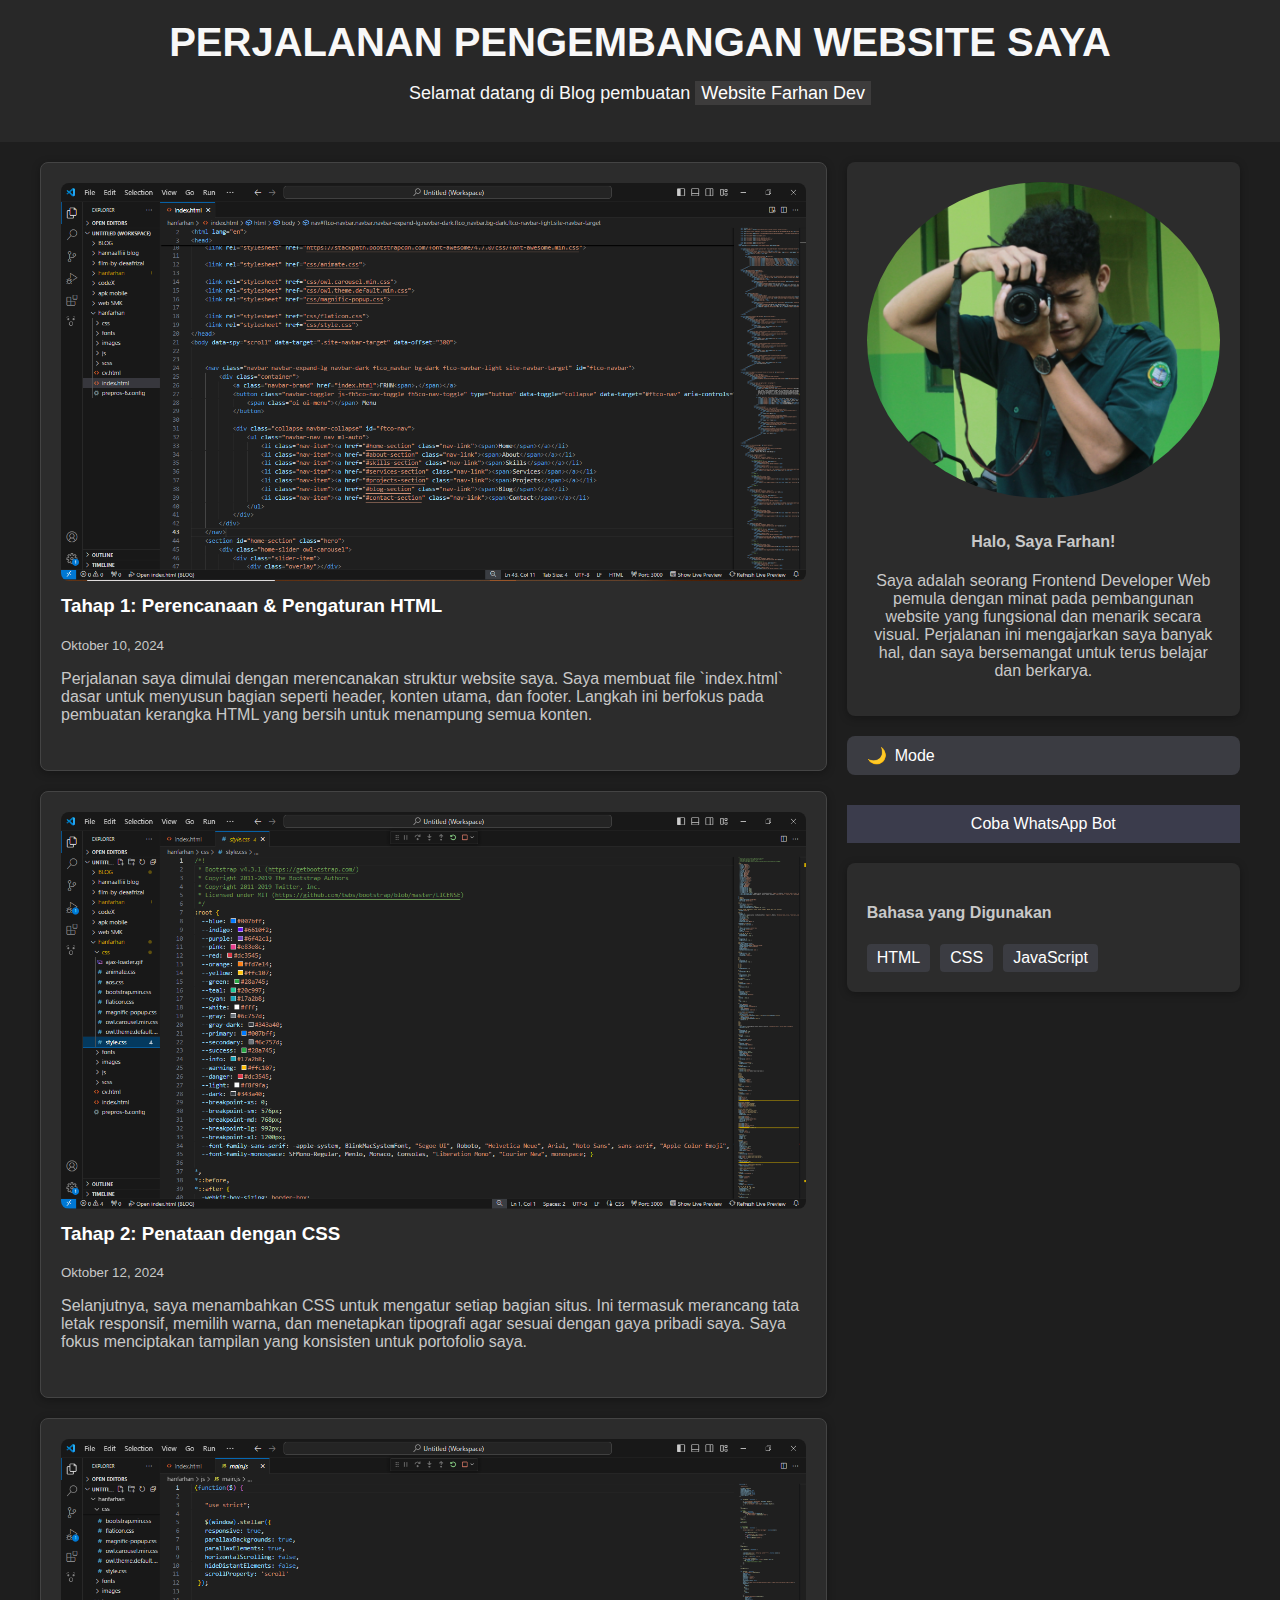
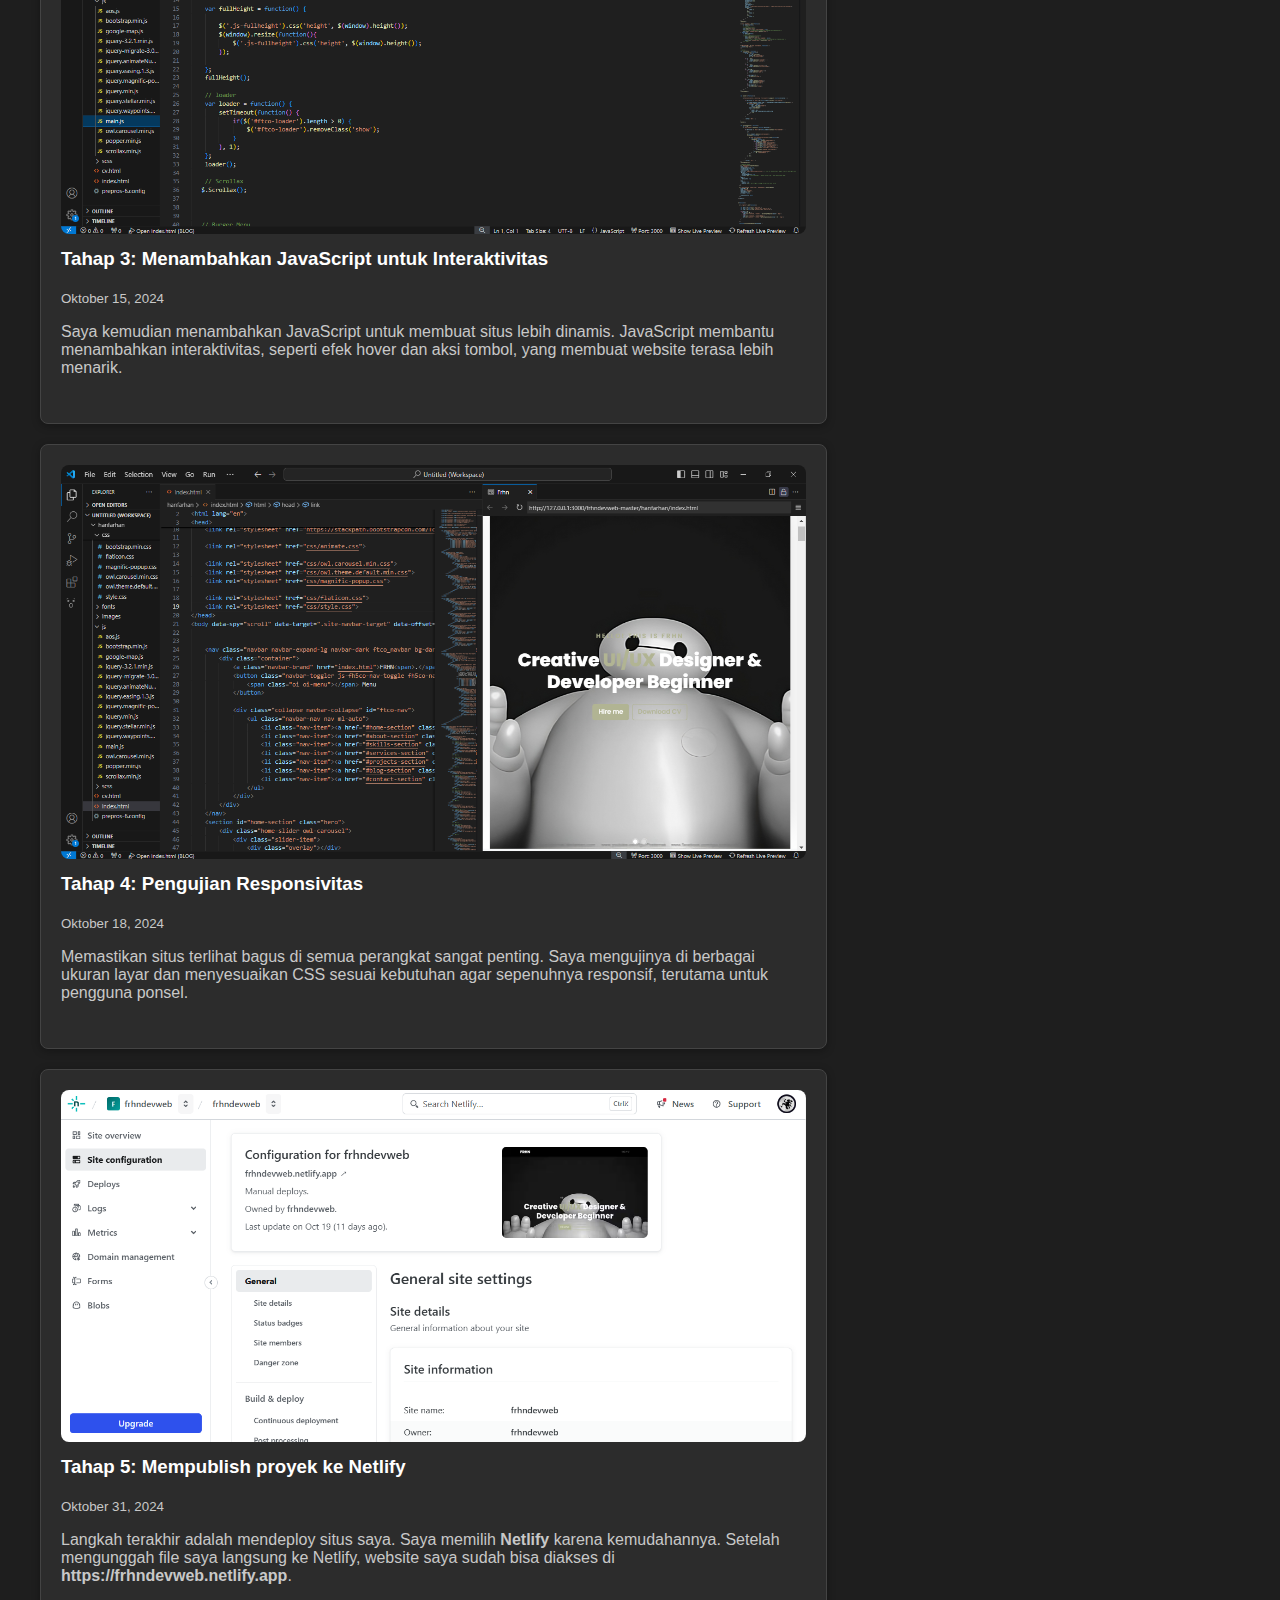
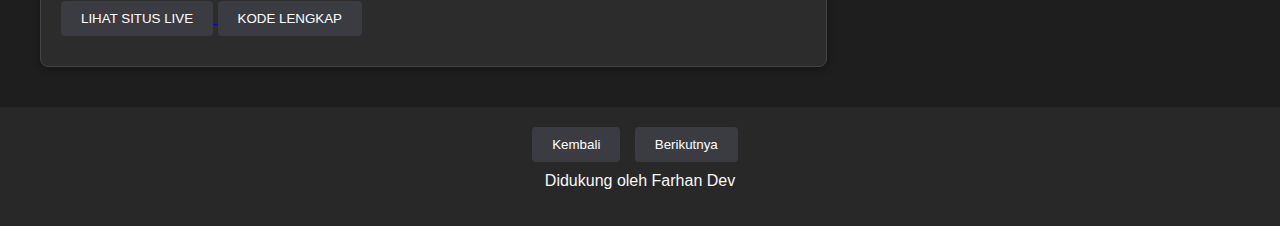
==== index.html @ de9fb4f5 "Add files via upload" ====
<!DOCTYPE html>
<html lang="id">
<html lang="id" data-theme="dark">
<head>
    <meta charset="UTF-8">
    <meta name="viewport" content="width=device-width, initial-scale=1.0">
    <title>Perjalanan Saya: Membangun & Mendeploy Website Saya</title>
    <link rel="stylesheet" href="style.css">
    <link rel="stylesheet" href="mode.css">
    <link href="https://fonts.googleapis.com/css2?family=Roboto:wght@400;700&display=swap" rel="stylesheet">
</head>

<body>

    <header class="header">
        <h1>PERJALANAN PENGEMBANGAN WEBSITE SAYA</h1>
        <p>Selamat datang di Blog pembuatan <span class="highlight">Website Farhan Dev</span></p>
    </header>
    
    <div class="container">
        <div class="main-content">

            <div class="blog-post">
                <img src="image/html.png" alt="Pengaturan HTML" class="post-image">
                <div class="post-content">
                    <h3>Tahap 1: Perencanaan & Pengaturan HTML</h3>
                    <p><small>Oktober 10, 2024</small></p>
                    <p>Perjalanan saya dimulai dengan merencanakan struktur website saya. Saya membuat file `index.html` dasar untuk menyusun bagian seperti header, konten utama, dan footer. Langkah ini berfokus pada pembuatan kerangka HTML yang bersih untuk menampung semua konten.</p>
                </div>
            </div>

            <div class="blog-post">
                <img src="image/css.png" alt="Pengaturan CSS" class="post-image">
                <div class="post-content">
                    <h3>Tahap 2: Penataan dengan CSS</h3>
                    <p><small>Oktober 12, 2024</small></p>
                    <p>Selanjutnya, saya menambahkan CSS untuk mengatur setiap bagian situs. Ini termasuk merancang tata letak responsif, memilih warna, dan menetapkan tipografi agar sesuai dengan gaya pribadi saya. Saya fokus menciptakan tampilan yang konsisten untuk portofolio saya.</p>
                </div>
            </div>

            <div class="blog-post">
                <img src="image/js.png" alt="Interaktivitas JavaScript" class="post-image">
                <div class="post-content">
                    <h3>Tahap 3: Menambahkan JavaScript untuk Interaktivitas</h3>
                    <p><small>Oktober 15, 2024</small></p>
                    <p>Saya kemudian menambahkan JavaScript untuk membuat situs lebih dinamis. JavaScript membantu menambahkan interaktivitas, seperti efek hover dan aksi tombol, yang membuat website terasa lebih menarik.</p>
                </div>
            </div>

            <div class="blog-post">
                <img src="image/preview.png" alt="Pengujian Responsivitas" class="post-image">
                <div class="post-content">
                    <h3>Tahap 4: Pengujian Responsivitas</h3>
                    <p><small>Oktober 18, 2024</small></p>
                    <p>Memastikan situs terlihat bagus di semua perangkat sangat penting. Saya mengujinya di berbagai ukuran layar dan menyesuaikan CSS sesuai kebutuhan agar sepenuhnya responsif, terutama untuk pengguna ponsel.</p>
                </div>
            </div>

            <div class="blog-post">
                <img src="image/netlify.png" alt="Deployment di Netlify" class="post-image">
                <div class="post-content">
                    <h3>Tahap 5: Mempublish proyek ke Netlify</h3>
                    <p><small>Oktober 31, 2024</small></p>
                    <p>Langkah terakhir adalah mendeploy situs saya. Saya memilih <a href="https://app.netlify.com" class="no-link"><b>Netlify</b></a> karena kemudahannya. Setelah mengunggah file saya langsung ke Netlify, website saya sudah bisa diakses di <b>https://frhndevweb.netlify.app</b>.</p>
                    <a href="https://frhndevweb.netlify.app" target="_blank">
                        <button class="read-more">LIHAT SITUS LIVE</button>
                    </a>
                    <button class="read-more" onclick="showPopup(event)">KODE LENGKAP</button>
                    <div id="popup" class="popup">
                        <p>Kode lengkap belum tersedia.</p>
                        <button class="popup-close" onclick="closePopup()">Tutup</button>
                    </div>
                </div>
            </div>

        </div>

        <aside class="sidebar">
            <div class="about-card">
                <img src="image/profile.JPG" alt="Profil" class="profile-pic">
                <h4>Halo, Saya Farhan!</h4>
                <p>Saya adalah seorang Frontend Developer Web pemula dengan minat pada pembangunan website yang fungsional dan menarik secara visual. Perjalanan ini mengajarkan saya banyak hal, dan saya bersemangat untuk terus belajar dan berkarya.</p>
            </div>

            <button onclick="toggleTheme()" id="themeToggleBtn">
                <span id="themeIcon">🌙</span> Mode
            </button>
            
            <a href="https://wa.me/+6288215660319?text=.allmenu" target="_blank">
                <button class="whatsapp-button" class="no-link">Coba WhatsApp Bot</button>
            </a>

            <div class="tags">
                <h4>Bahasa yang Digunakan</h4>
                <div class="tag-list">
                    <span class="tag">HTML</span>
                    <span class="tag">CSS</span>
                    <span class="tag">JavaScript</span>
                </div>
            </div>
        </aside>
    </div>

    <footer class="footer">
        <button disable>Kembali</button>
        <button onclick="window.location.href='next.html';">Berikutnya</button>
        <p>Didukung oleh <span><a href="https://frhndevweb.netlify.app" class="no-link">Farhan Dev</a></span></p>
    </footer>
    <script src="script.js"></script>
    
</body>
</html>
---- style.css ----
body {
    font-family: 'Raleway', sans-serif;
    background-color: #1e1e1e;
    margin: 0;
    padding: 0;
    color: #c8c8c8;
}

.header {
    text-align: center;
    padding: 20px;
    background-color: #282828;
    color: #f8f8f8;
}

.header h1 {
    font-family: 'Segoe UI', Tahoma, Geneva, Verdana, sans-serif;
    font-size: 40px;
    margin: 0;
}

.header p {
    font-size: 18px;
}

.highlight {
    background-color: #3d3c3c;
    color: #ffffff;
    padding: 2px 6px;
}

.container {
    display: flex;
    flex-wrap: wrap;
    max-width: 1200px;
    margin: 0 auto;
    padding: 20px;
    gap: 20px;
}

.main-content {
    flex: 2;
}

.blog-post {
    background-color: #2c2c2c;
    border: 1px solid #444;
    margin-bottom: 20px;
    padding: 20px;
    border-radius: 8px;
    box-shadow: 0 2px 8px rgba(0, 0, 0, 0.3);
}

.post-image {
    width: 100%;
    border-radius: 8px;
}

.post-content {
    padding: 10px 0;
}

.post-content h3 {
    margin-top: 0;
    color: #ffffff;
}

.read-more {
    background-color: #3b3c42;
    color: #fff;
    border: none;
    padding: 10px 20px;
    cursor: pointer;
    border-radius: 4px;
}

.read-more:hover {
    background-color: #3b3c42;
}

.sidebar {
    flex: 1;
    display: flex;
    flex-direction: column;
    gap: 20px;
}

.about-card {
    background-color: #2c2c2c;
    padding: 20px;
    border-radius: 8px;
    text-align: center;
    box-shadow: 0 2px 8px rgba(0, 0, 0, 0.3);
}

.about {
    text-align: justify;
}

.profile-pic {
    width: 100%;
    border-radius: 50%;
    margin-bottom: 10px;
}

.popular-posts {
    background-color: #2c2c2c;
    padding: 20px;
    border-radius: 8px;
    box-shadow: 0 2px 8px rgba(0, 0, 0, 0.3);
}

.popular-posts ul {
    list-style-type: none;
    padding: 0;
}

.popular-posts li {
    display: flex;
    align-items: center;
    margin-bottom: 10px;
}

.popular-posts img {
    width: 50px;
    margin-right: 10px;
    border-radius: 8px;
}

.tags {
    background-color: #2c2c2c;
    padding: 20px;
    border-radius: 8px;
    box-shadow: 0 2px 8px rgba(0, 0, 0, 0.3);
}

.tag-list {
    display: flex;
    flex-wrap: wrap;
    gap: 10px;
}

.tag {
    background-color: #3b3c42;
    color: #fff;
    padding: 5px 10px;
    border-radius: 4px;
}

.footer {
    text-align: center;
    padding: 20px;
    background-color: #282828;
    color: #f8f8f8;
}

.footer button {
    background-color: #3b3c42;
    color: #fff;
    border: none;
    padding: 10px 20px;
    cursor: pointer;
    border-radius: 4px;
    margin-right: 10px;
}

.footer button:hover {
    background-color: #3b3c42;
}

.footer p {
    margin-top: 10px;
}

.no-link {
    text-decoration: none;
    color: inherit;
    cursor: pointer;
}

.no-link:hover {
    text-decoration: underline;
}

.popup {
    display: none;
    position: absolute;
    background: #2c2c2c;
    color: #fff;
    padding: 10px 20px;
    border-radius: 8px;
    box-shadow: 0 4px 12px rgba(0, 0, 0, 0.3);
    z-index: 1000;
}

.popup::before {
    content: "";
    position: absolute;
    top: -10px;
    left: 20px;
    border-width: 10px;
    border-style: solid;
    border-color: transparent transparent #2c2c2c transparent;
}

.popup-close {
    background: #3b3c42;
    color: #fff;
    border: none;
    padding: 5px 10px;
    border-radius: 4px;
    margin-top: 10px;
    cursor: pointer;
    text-align: center;
}

.popup-close:hover {
    background: #444;
}

.whatsapp-button {
    background-color: #3b3c4c;
    color: white;
    border: none;
    padding: 10px 20px;
    font-size: 16px;
    cursor: pointer;
    margin-top: 10px;
    width: 100%;
    text-align: center;
}

.whatsapp-button:hover {
    background-color: #444;
}
---- mode.css ----
html[data-theme="light"] body {
    background-color: #ffffff;
    color: #333333;
}

html[data-theme="light"] .header {
    background-color: #f0f0f0;
    color: #333333;
}

html[data-theme="light"] .highlight {
    background-color: #eeeeee;
    color: #333333;
}

html[data-theme="light"] .blog-post,
html[data-theme="light"] .about-card,
html[data-theme="light"] .popular-posts,
html[data-theme="light"] .tags {
    background-color: #ffffff;
    border: 1px solid #ddd;
    color: #333;
}

html[data-theme="light"] .read-more,
html[data-theme="light"] .footer button {
    background-color: #dddddd;
    color: #333333;
}

html[data-theme="light"] .no-link:hover {
    text-decoration: underline;
}

#themeToggleBtn {
    background-color: #3b3c42;
    color: #fff;
    border: none;
    padding: 10px 20px;
    font-size: 16px;
    cursor: pointer;
    border-radius: 8px;
    display: flex;
    align-items: center;
    gap: 8px;
    transition: background-color 0.3s ease, color 0.3s ease;
}

#themeToggleBtn:hover {
    background-color: #4c4d52;
}

html[data-theme="light"] #themeToggleBtn {
    background-color: #dddddd;
    color: #333333;
}

html[data-theme="light"] #themeToggleBtn:hover {
    background-color: #cccccc;
}
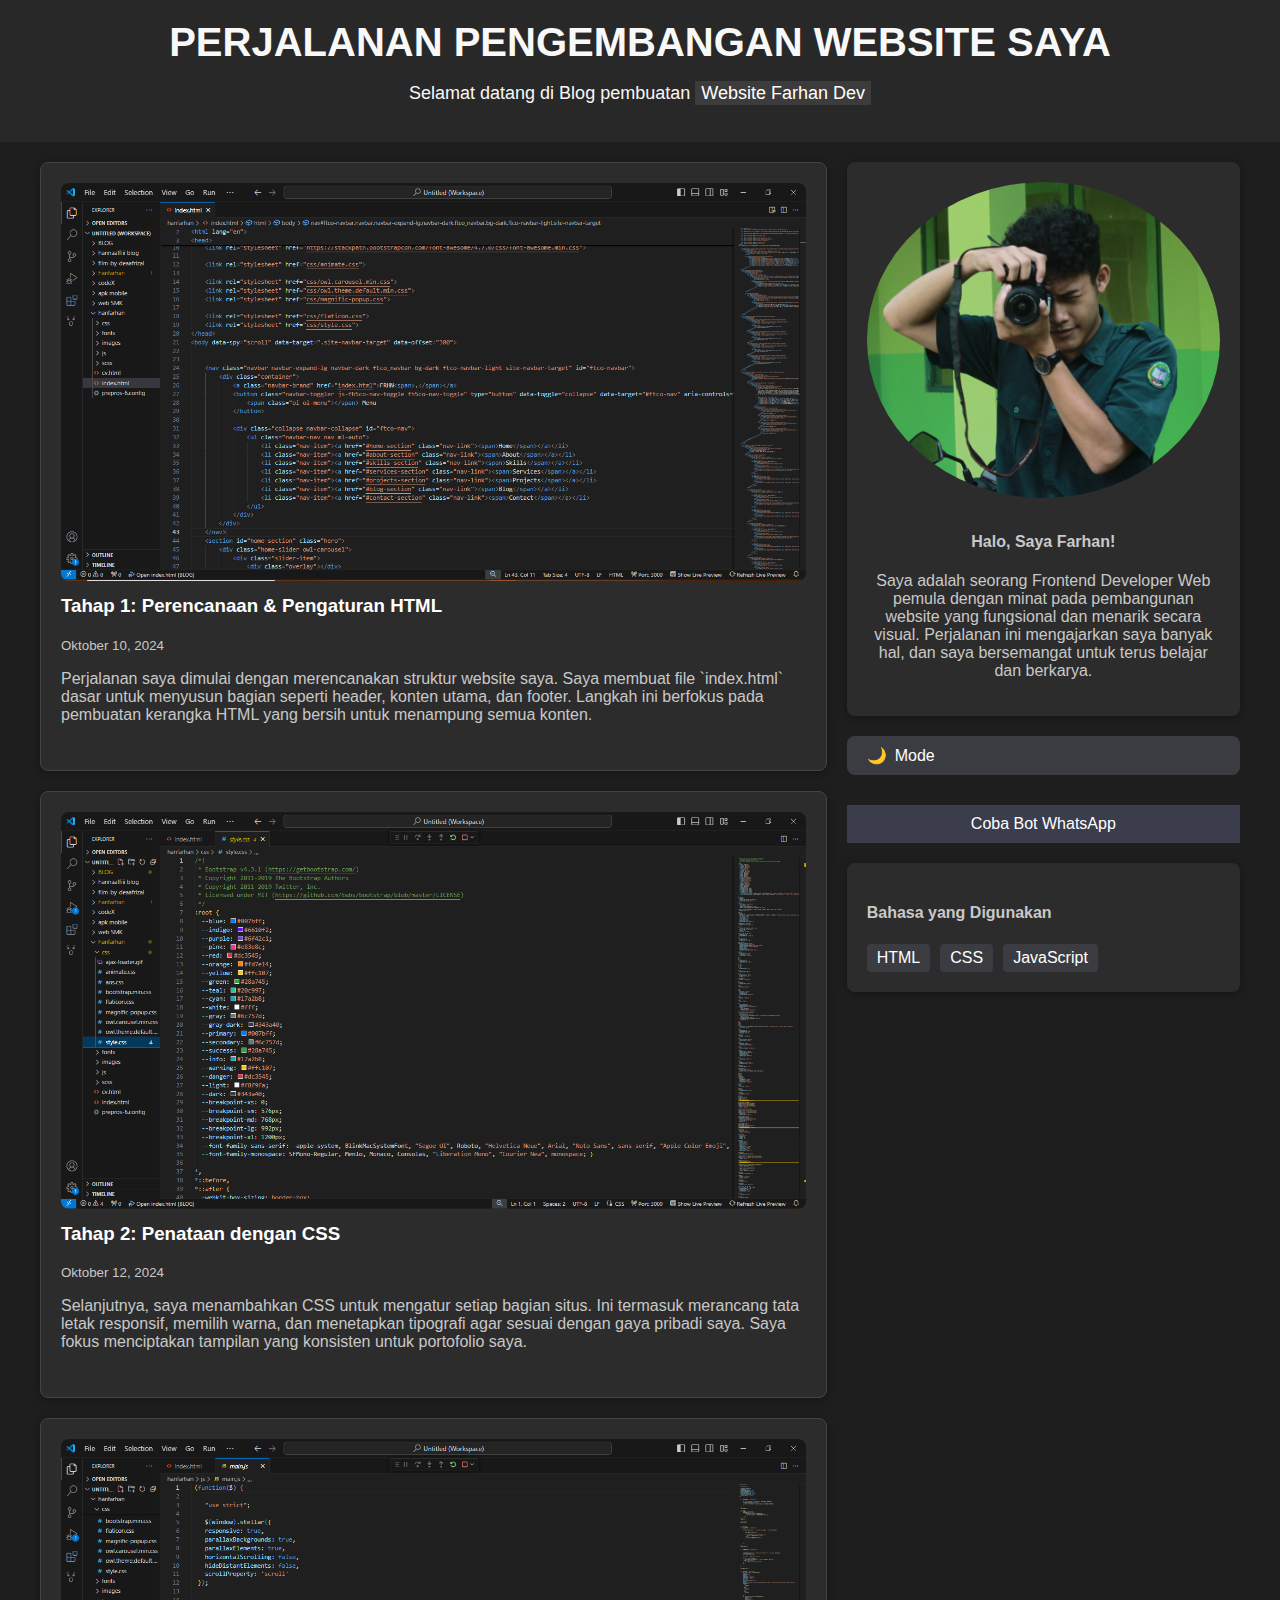
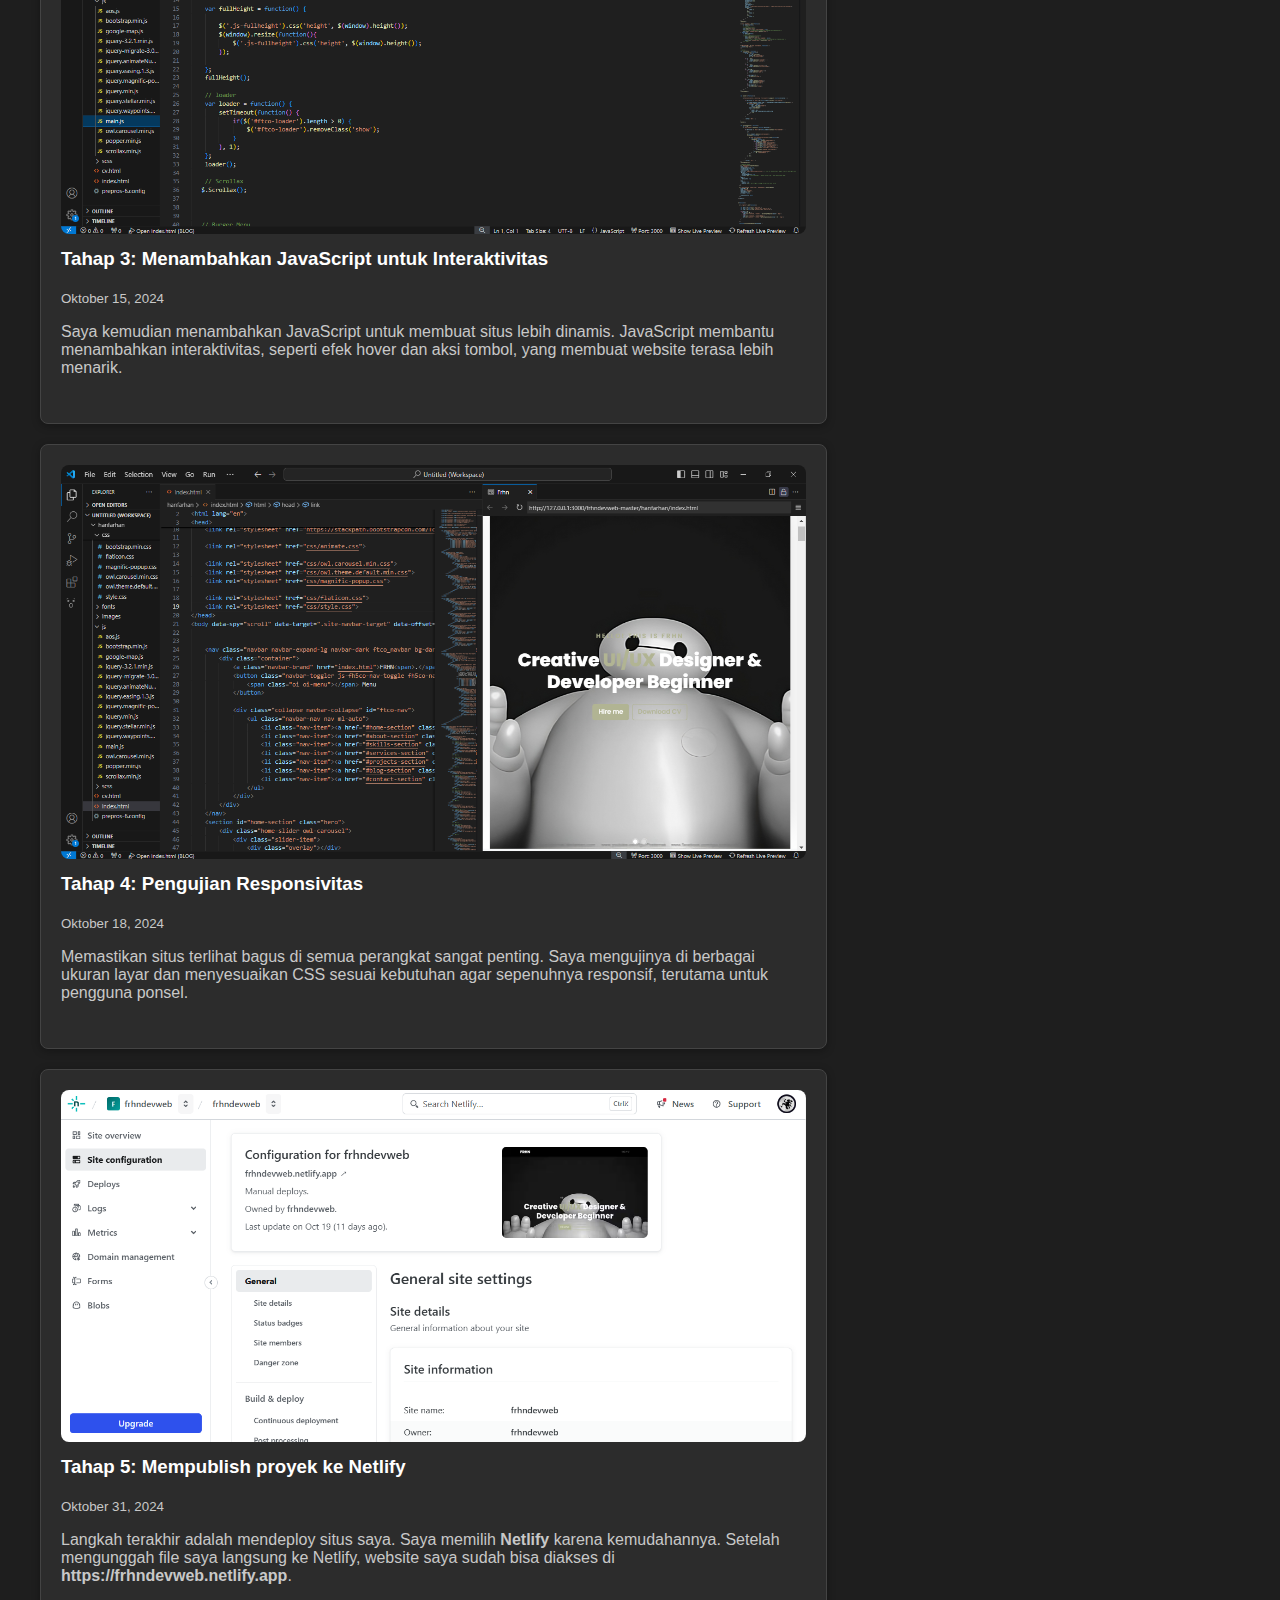
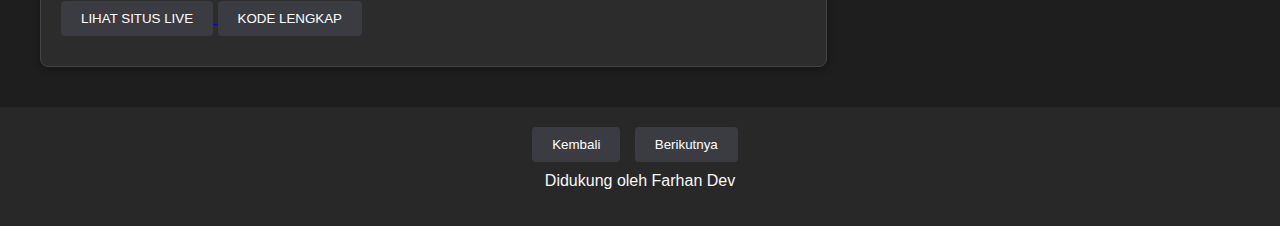
==== commit 286e9191: "Update index.html" ====
--- a/index.html
+++ b/index.html
@@ -87,7 +87,7 @@
             </button>
             
             <a href="https://wa.me/+6288215660319?text=.allmenu" target="_blank">
-                <button class="whatsapp-button" class="no-link">Coba WhatsApp Bot</button>
+                <button class="whatsapp-button" class="no-link">Coba Bot WhatsApp</button>
             </a>
 
             <div class="tags">
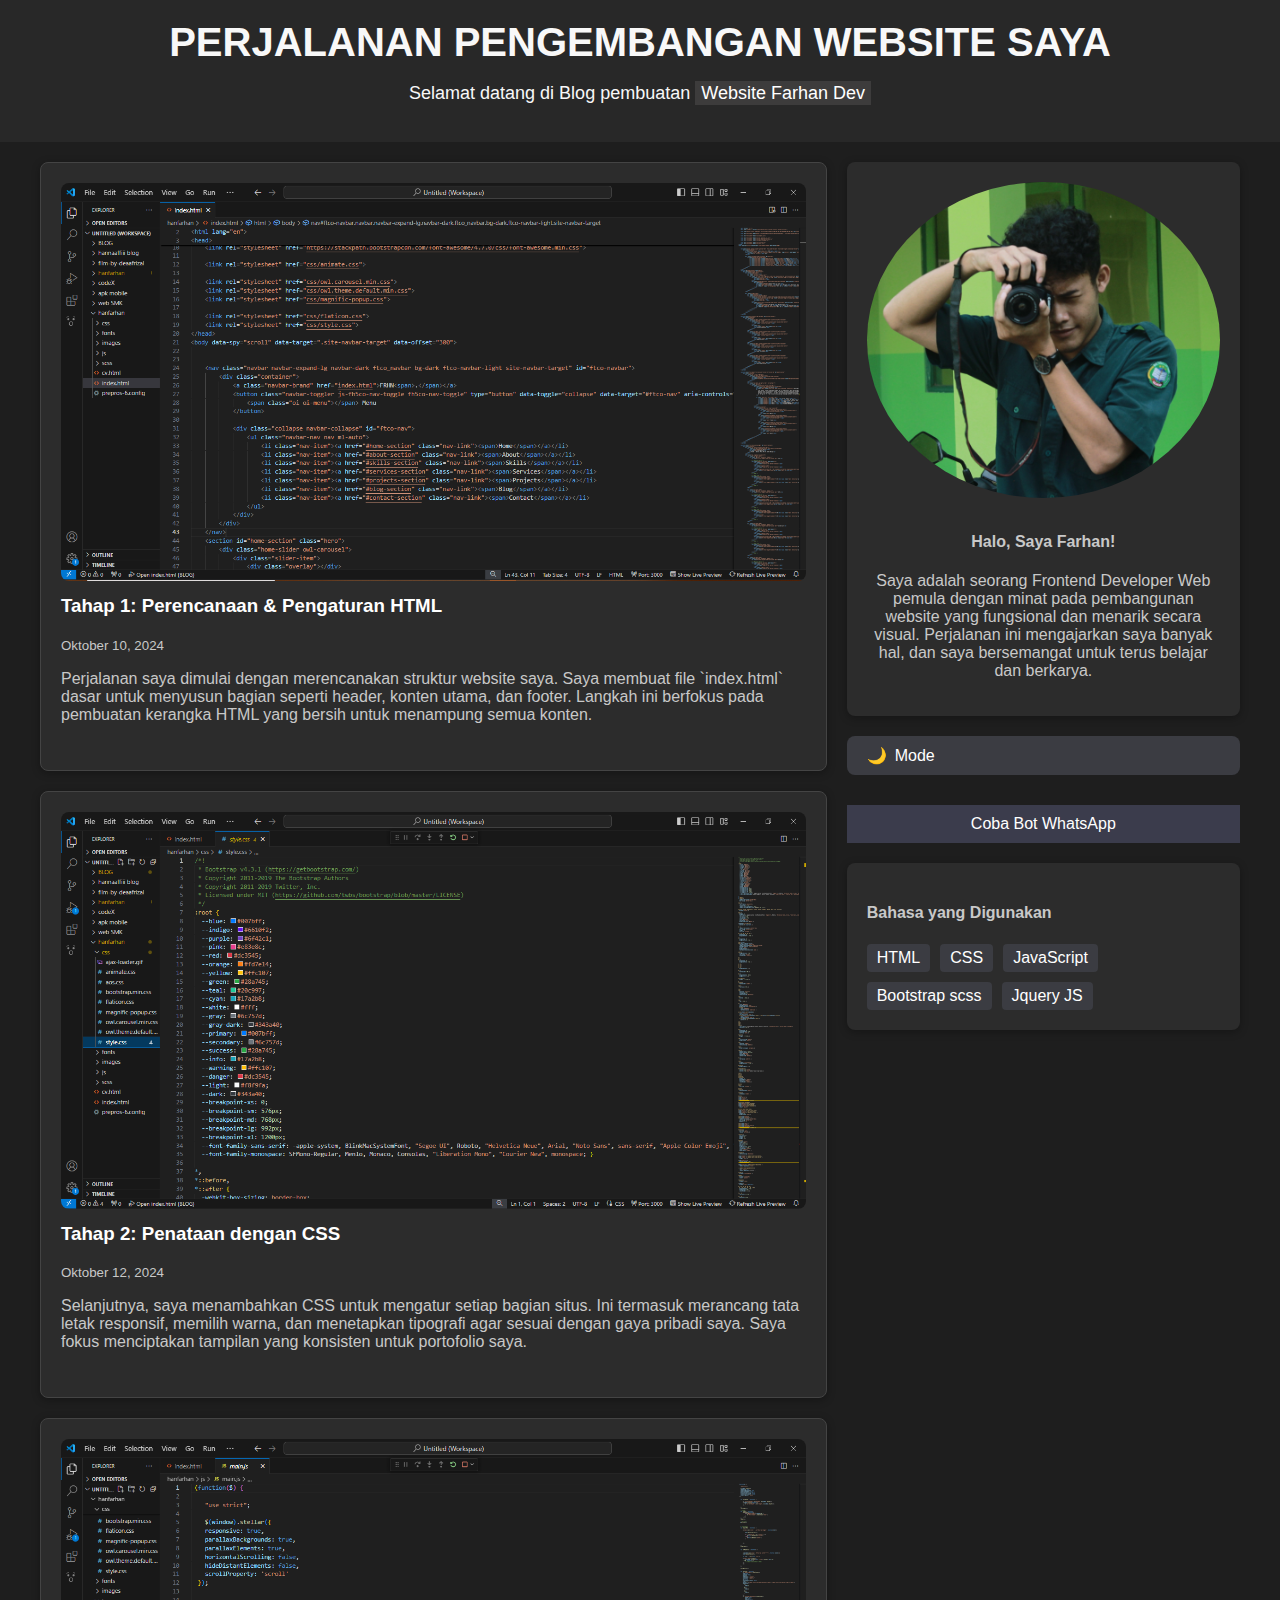
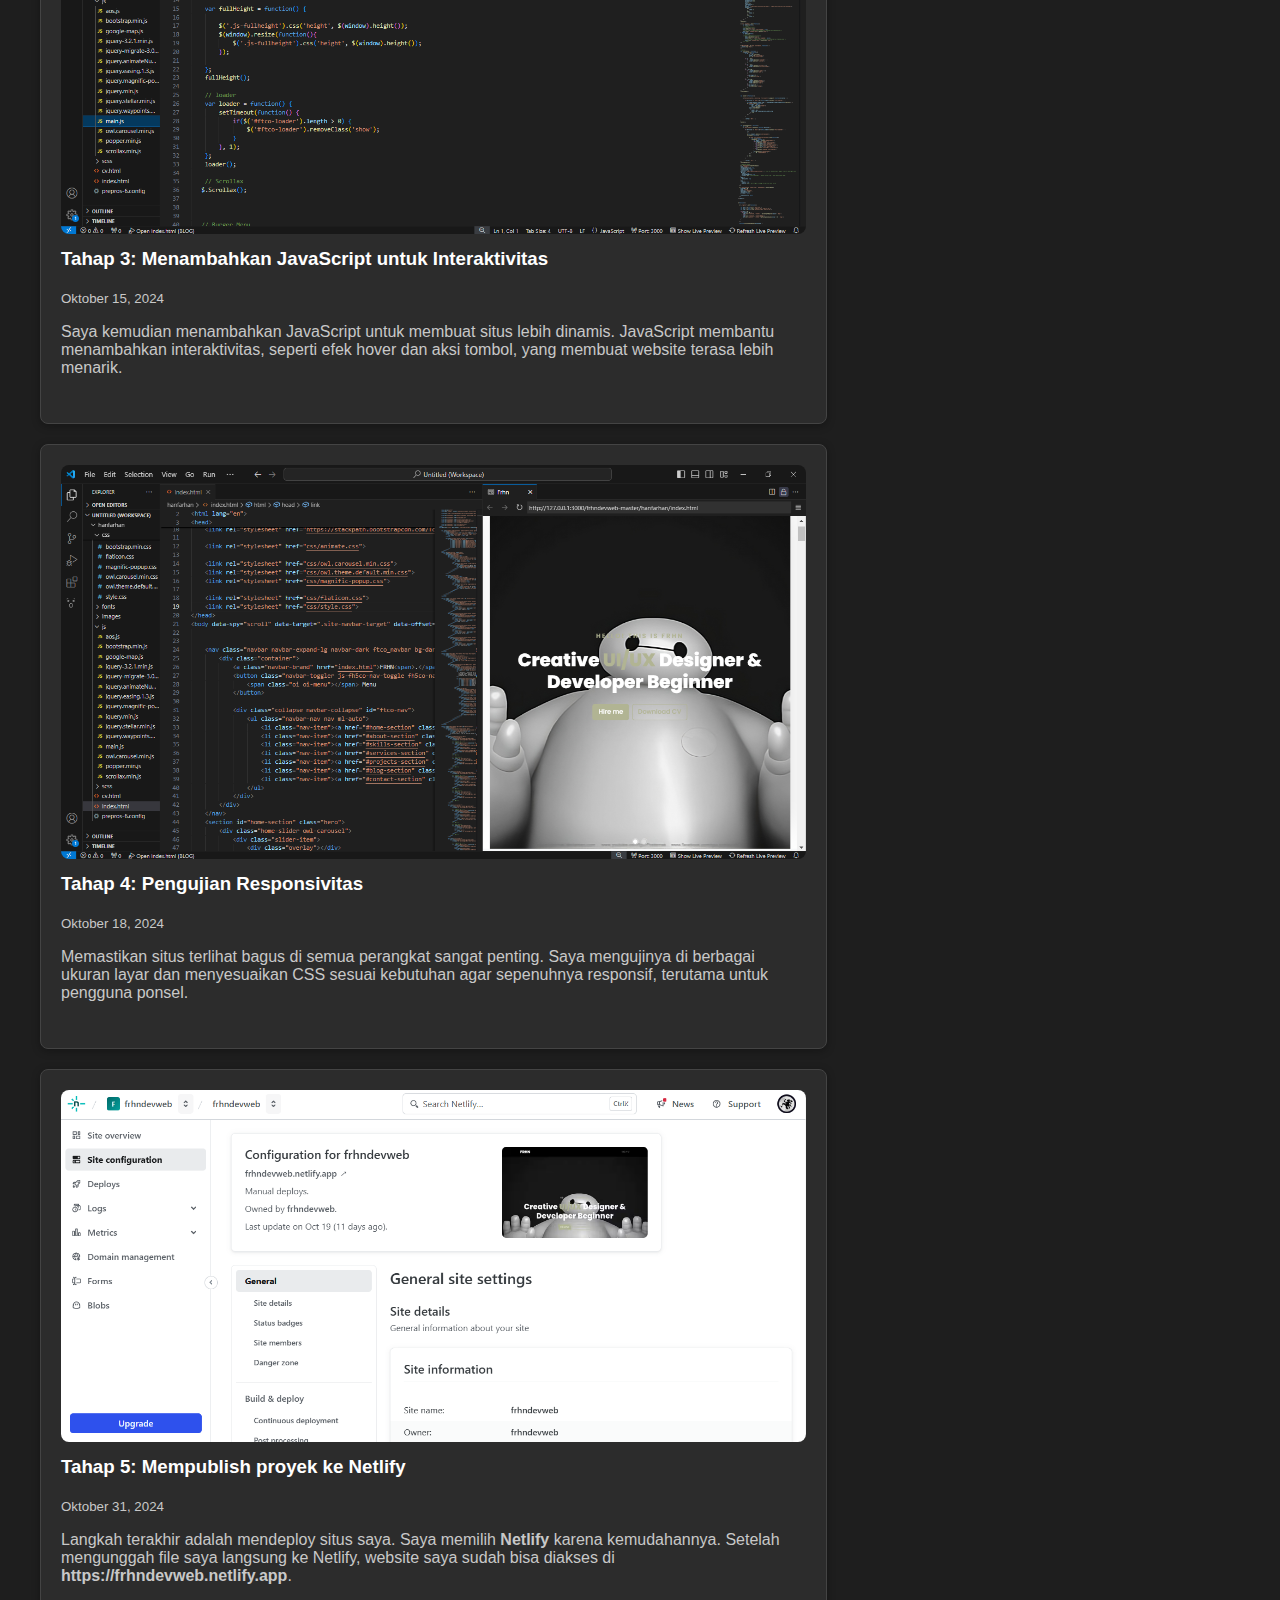
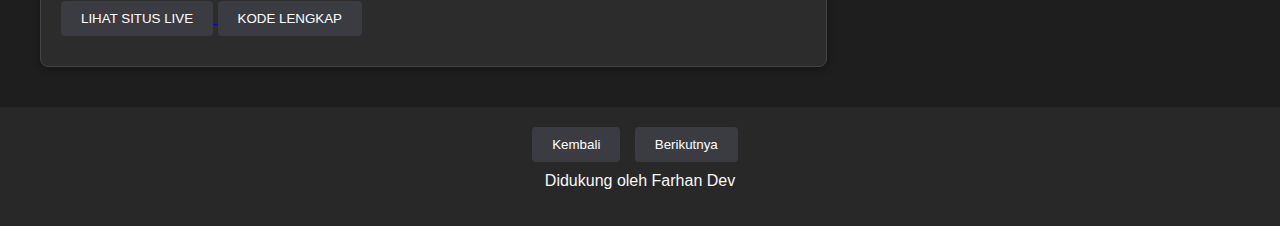
==== commit 4204dd2f: "Update index.html" ====
--- a/index.html
+++ b/index.html
@@ -11,7 +11,6 @@
 </head>
 
 <body>
-
     <header class="header">
         <h1>PERJALANAN PENGEMBANGAN WEBSITE SAYA</h1>
         <p>Selamat datang di Blog pembuatan <span class="highlight">Website Farhan Dev</span></p>
@@ -96,6 +95,8 @@
                     <span class="tag">HTML</span>
                     <span class="tag">CSS</span>
                     <span class="tag">JavaScript</span>
+                    <span class="tag">Bootstrap scss</span>
+                    <span class="tag">Jquery JS</span>
                 </div>
             </div>
         </aside>
